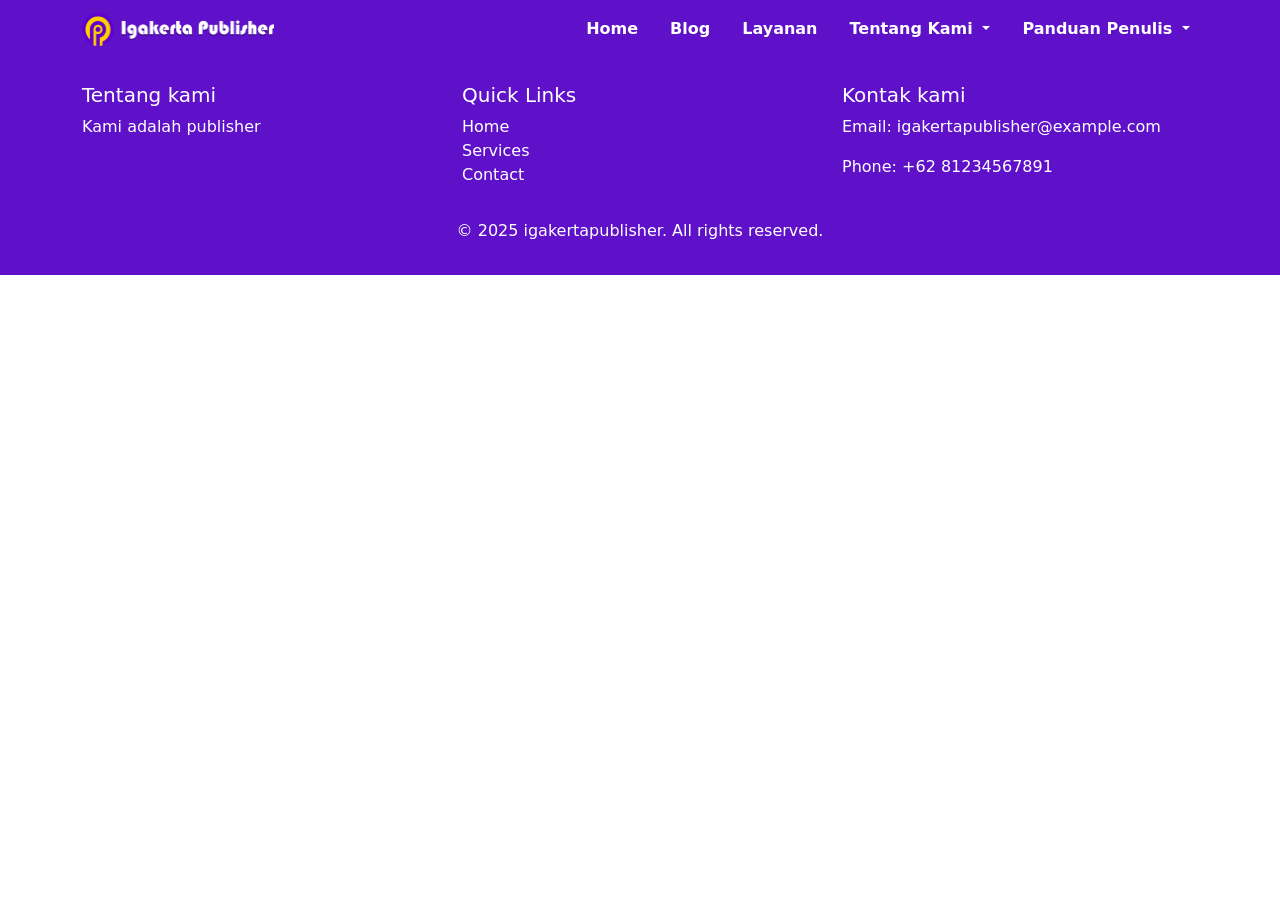
==== about.html @ 0e846a35 "Build Components" ====
<!DOCTYPE html>
<html lang="en">
<head>
    <meta charset="UTF-8">
    <meta name="viewport" content="width=device-width, initial-scale=1.0">
    <title>Igakerta Publisher - About us </title>
    <link rel="shortcut icon" href="asset/icon/Logo.ico" type="image/x-icon">

    <link rel="stylesheet" href="asset/css/linking.css">  <!-- Buat link berbagai macam font dan lain lain melalui css -->

    <!-- Bootstrap -->
    <link href="https://cdn.jsdelivr.net/npm/bootstrap@5.3.3/dist/css/bootstrap.min.css" rel="stylesheet" integrity="sha384-QWTKZyjpPEjISv5WaRU9OFeRpok6YctnYmDr5pNlyT2bRjXh0JMhjY6hW+ALEwIH" crossorigin="anonymous">

    <!-- Components -->
    <script type="module" src="asset/js/linking.js"></script>
</head>
<body>
    <header>
        <h-navbar></h-navbar>
      </header>

    <main>

    </main>

    <f-footer>
    </f-footer>

    <!-- Bootstrap -->
    <script src="https://cdn.jsdelivr.net/npm/bootstrap@5.3.3/dist/js/bootstrap.bundle.min.js" integrity="sha384-YvpcrYf0tY3lHB60NNkmXc5s9fDVZLESaAA55NDzOxhy9GkcIdslK1eN7N6jIeHz" crossorigin="anonymous"></script>
</body>
</html>
---- asset/css/linking.css ----
@import url(global.css);
@import url(components/navbar.css);
@import url(components/footer.css);
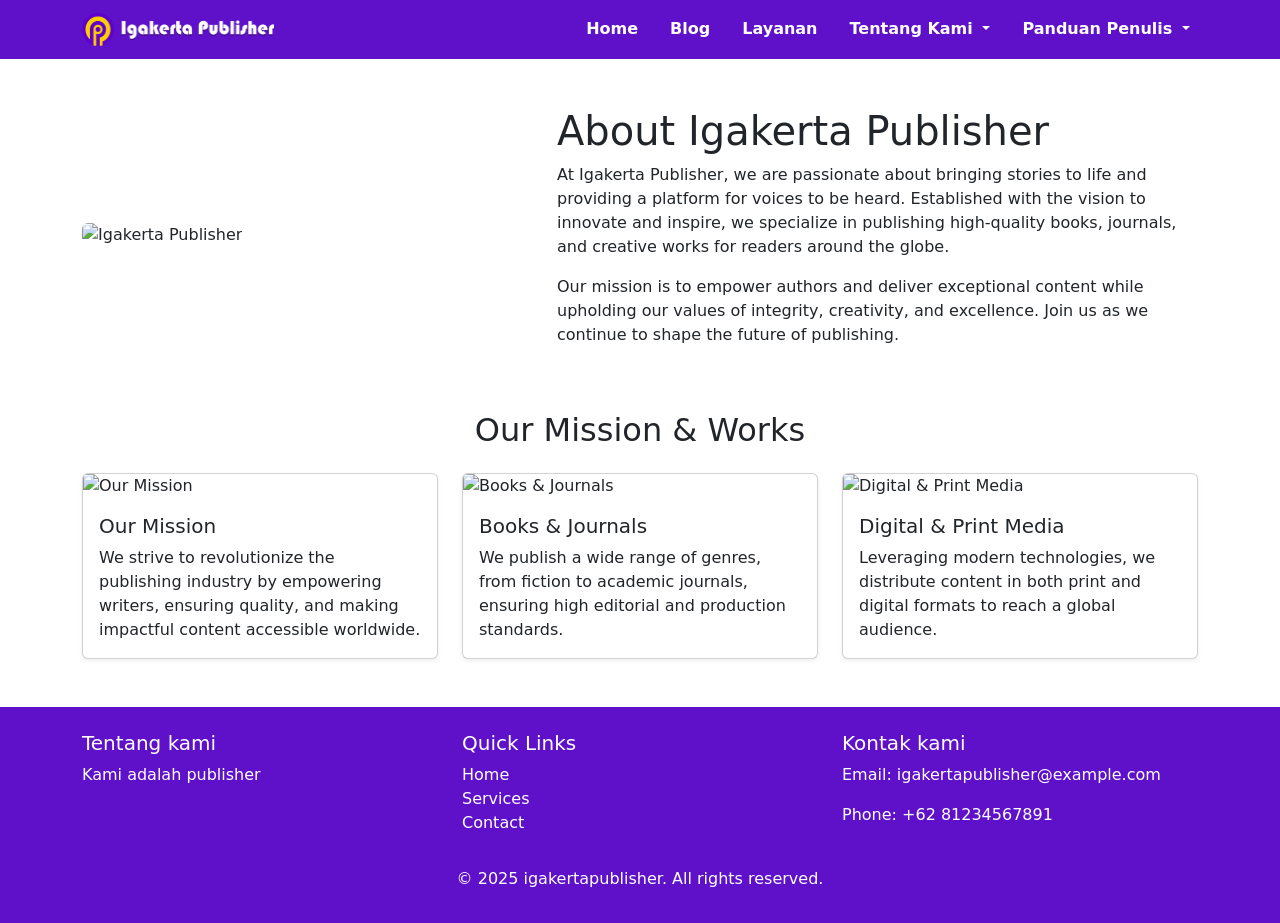
==== commit d0e83c54: "About us page" ====
--- a/about.html
+++ b/about.html
@@ -7,7 +7,7 @@
     <link rel="shortcut icon" href="asset/icon/Logo.ico" type="image/x-icon">
 
     <link rel="stylesheet" href="asset/css/linking.css">  <!-- Buat link berbagai macam font dan lain lain melalui css -->
-
+    <link rel="stylesheet" href="asset/css/components/about.css">
     <!-- Bootstrap -->
     <link href="https://cdn.jsdelivr.net/npm/bootstrap@5.3.3/dist/css/bootstrap.min.css" rel="stylesheet" integrity="sha384-QWTKZyjpPEjISv5WaRU9OFeRpok6YctnYmDr5pNlyT2bRjXh0JMhjY6hW+ALEwIH" crossorigin="anonymous">
 
@@ -20,7 +20,61 @@
       </header>
 
     <main>
-
+        <section class="about-us container my-5">
+            <div class="row align-items-center">
+                <div class="col-md-5">
+                    <img src="asset/img/logo.png" alt="Igakerta Publisher" class="img-fluid rounded about-img">
+                </div>
+                <div class="col-md-7">
+                    <h1 class="primary-text">About Igakerta Publisher</h1>
+                    <p>
+                        At Igakerta Publisher, we are passionate about bringing stories to life and providing a platform for voices to be heard. Established with the vision to innovate and inspire, we specialize in publishing high-quality books, journals, and creative works for readers around the globe.
+                    </p>
+                    <p>
+                        Our mission is to empower authors and deliver exceptional content while upholding our values of integrity, creativity, and excellence. Join us as we continue to shape the future of publishing.
+                    </p>
+                </div>
+            </div>
+        </section>
+    
+        <section class="mission-work container my-5">
+            <h2 class="text-center primary-text mb-4">Our Mission & Works</h2>
+            <div class="row">
+                <div class="col-md-4">
+                    <div class="card shadow-sm">
+                        <img src="asset/images/mission.jpg" class="card-img-top" alt="Our Mission">
+                        <div class="card-body">
+                            <h5 class="card-title">Our Mission</h5>
+                            <p class="card-text">
+                                We strive to revolutionize the publishing industry by empowering writers, ensuring quality, and making impactful content accessible worldwide.
+                            </p>
+                        </div>
+                    </div>
+                </div>
+                <div class="col-md-4">
+                    <div class="card shadow-sm">
+                        <img src="asset/images/books.jpg" class="card-img-top" alt="Books & Journals">
+                        <div class="card-body">
+                            <h5 class="card-title">Books & Journals</h5>
+                            <p class="card-text">
+                                We publish a wide range of genres, from fiction to academic journals, ensuring high editorial and production standards.
+                            </p>
+                        </div>
+                    </div>
+                </div>
+                <div class="col-md-4">
+                    <div class="card shadow-sm">
+                        <img src="asset/images/digital.jpg" class="card-img-top" alt="Digital & Print Media">
+                        <div class="card-body">
+                            <h5 class="card-title">Digital & Print Media</h5>
+                            <p class="card-text">
+                                Leveraging modern technologies, we distribute content in both print and digital formats to reach a global audience.
+                            </p>
+                        </div>
+                    </div>
+                </div>
+            </div>
+        </section>
     </main>
 
     <f-footer>
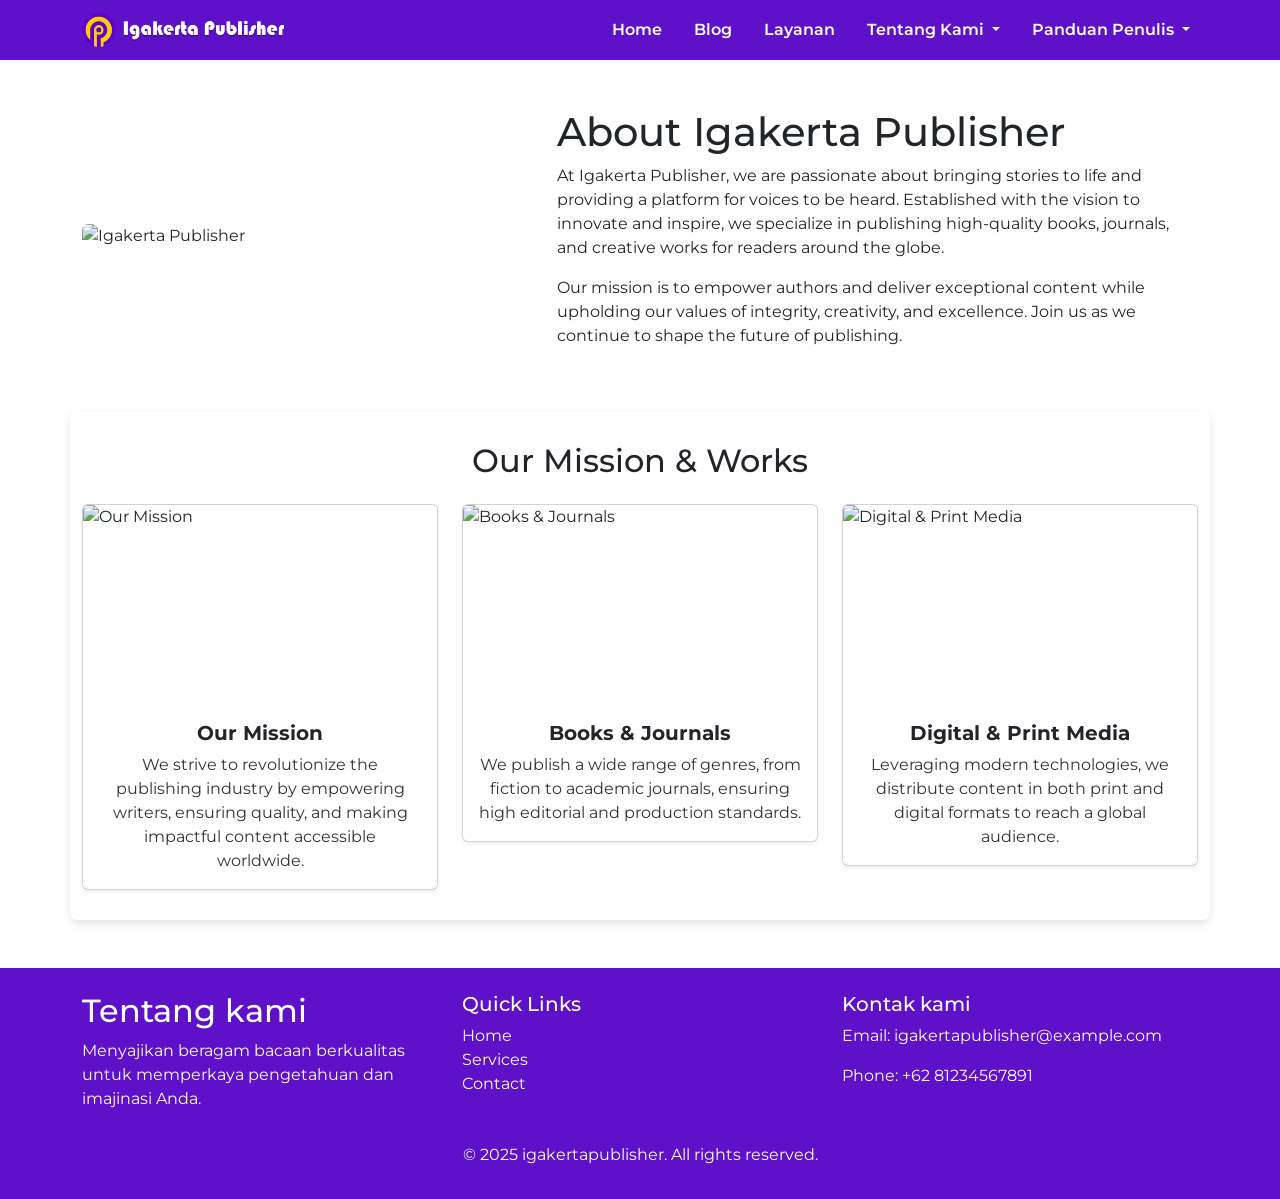
==== commit 6aa47c7a: "Home menu" ====
--- a/about.html
+++ b/about.html
@@ -7,7 +7,7 @@
     <link rel="shortcut icon" href="asset/icon/Logo.ico" type="image/x-icon">
 
     <link rel="stylesheet" href="asset/css/linking.css">  <!-- Buat link berbagai macam font dan lain lain melalui css -->
-    <link rel="stylesheet" href="asset/css/components/about.css">
+    <link rel="stylesheet" href="asset/css/about.css">
     <!-- Bootstrap -->
     <link href="https://cdn.jsdelivr.net/npm/bootstrap@5.3.3/dist/css/bootstrap.min.css" rel="stylesheet" integrity="sha384-QWTKZyjpPEjISv5WaRU9OFeRpok6YctnYmDr5pNlyT2bRjXh0JMhjY6hW+ALEwIH" crossorigin="anonymous">
 
@@ -19,7 +19,8 @@
         <h-navbar></h-navbar>
       </header>
 
-    <main>
+    <main> 
+        
         <section class="about-us container my-5">
             <div class="row align-items-center">
                 <div class="col-md-5">
@@ -75,6 +76,7 @@
                 </div>
             </div>
         </section>
+        
     </main>
 
     <f-footer>
--- a/asset/css/linking.css
+++ b/asset/css/linking.css
@@ -1,3 +1,8 @@
 @import url(global.css);
 @import url(components/navbar.css);
 @import url(components/footer.css);
+@import url('https://fonts.googleapis.com/css2?family=Montserrat:ital,wght@0,100..900;1,100..900&display=swap');
+
+*{
+    font-family: 'Montserrat', sans-serif;
+}
--- a/asset/css/about.css
+++ b/asset/css/about.css
@@ -0,0 +1,63 @@
+:root {
+    --primary-color: #5F11CA;
+    --secondary-color: #FCCE1F;
+    --text-color: #333;
+    --bg-light: #f9f9f9;
+}
+
+body {
+    font-family: Arial, sans-serif;
+    line-height: 1.6;
+    color: var(--text-color);
+    background-color: var(--bg-light);
+}
+
+h1, h2 {
+    font-size: 2rem;
+    color: var(--primary-color);
+    font-weight: bold;
+}
+
+.about-us {
+    text-align: left;
+}
+
+/* Card Section */
+.mission-work {
+    background: white;
+    padding: 30px;
+    border-radius: 8px;
+    box-shadow: 0px 4px 10px rgba(0, 0, 0, 0.1);
+}
+
+.card {
+    border: none;
+    border-radius: 10px;
+    overflow: hidden;
+    transition: transform 0.3s ease-in-out;
+    height: 100%;
+}
+
+.card:hover {
+    transform: scale(1.05);
+}
+
+.card-img-top {
+    width: 100%;
+    height: 200px; /* Ensures all images are the same height */
+    object-fit: cover; /* Ensures the image covers the entire space */
+}
+
+.card-body {
+    padding: 20px;
+    text-align: center;
+}
+
+.card-title {
+    color: var(--primary-color);
+    font-weight: bold;
+}
+
+.card-text {
+    color: var(--text-color);
+}
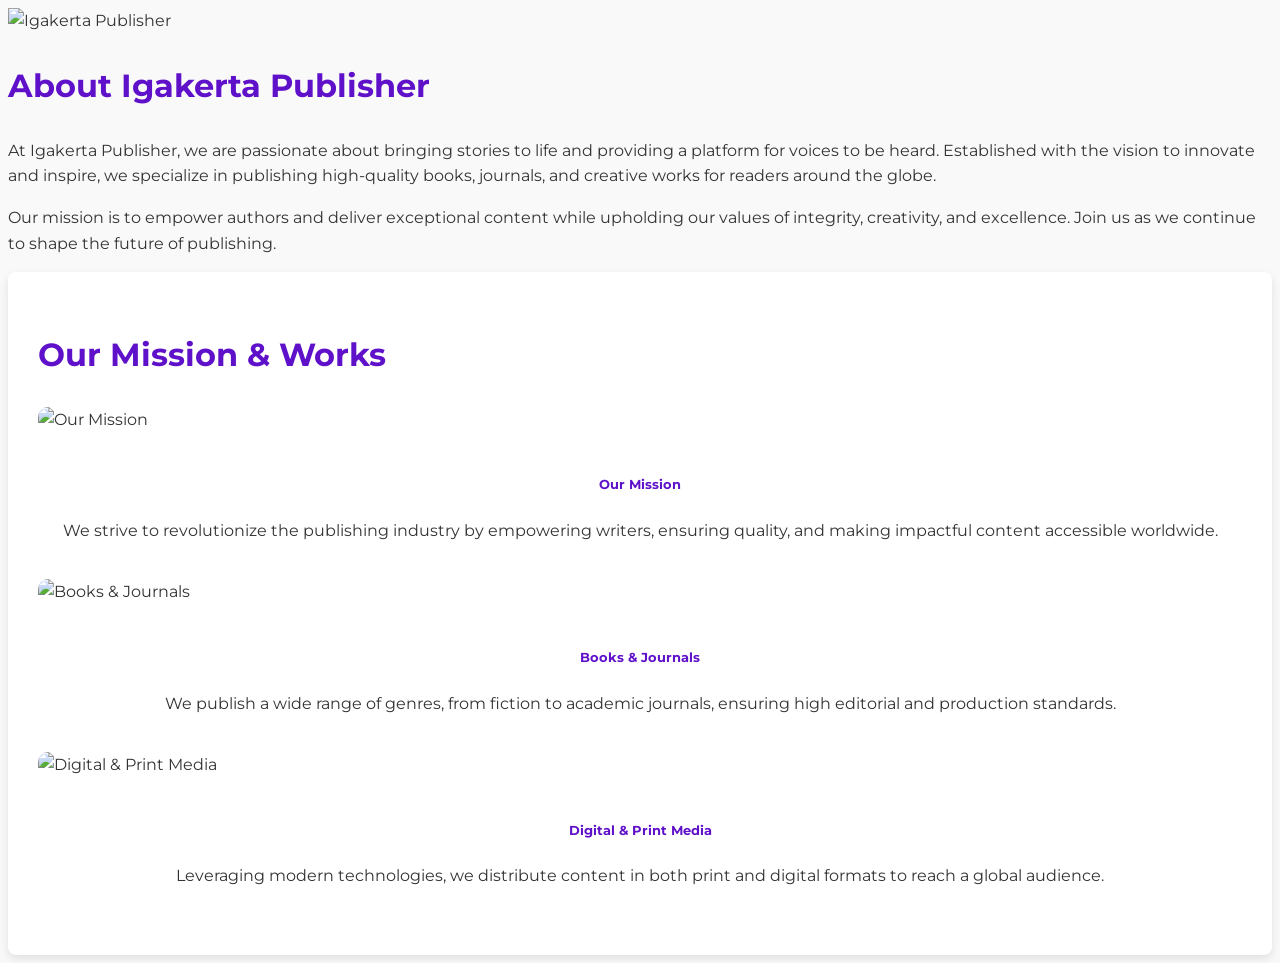
==== commit 0347a4cb: "updating app and created new component for linking the bootsrap and bootstrap icon" ====
--- a/about.html
+++ b/about.html
@@ -9,8 +9,7 @@
     <link rel="stylesheet" href="asset/css/linking.css">  <!-- Buat link berbagai macam font dan lain lain melalui css -->
     <link rel="stylesheet" href="asset/css/about.css">
     <!-- Bootstrap -->
-    <link href="https://cdn.jsdelivr.net/npm/bootstrap@5.3.3/dist/css/bootstrap.min.css" rel="stylesheet" integrity="sha384-QWTKZyjpPEjISv5WaRU9OFeRpok6YctnYmDr5pNlyT2bRjXh0JMhjY6hW+ALEwIH" crossorigin="anonymous">
-
+    <b-s></b-s>
     <!-- Components -->
     <script type="module" src="asset/js/linking.js"></script>
 </head>
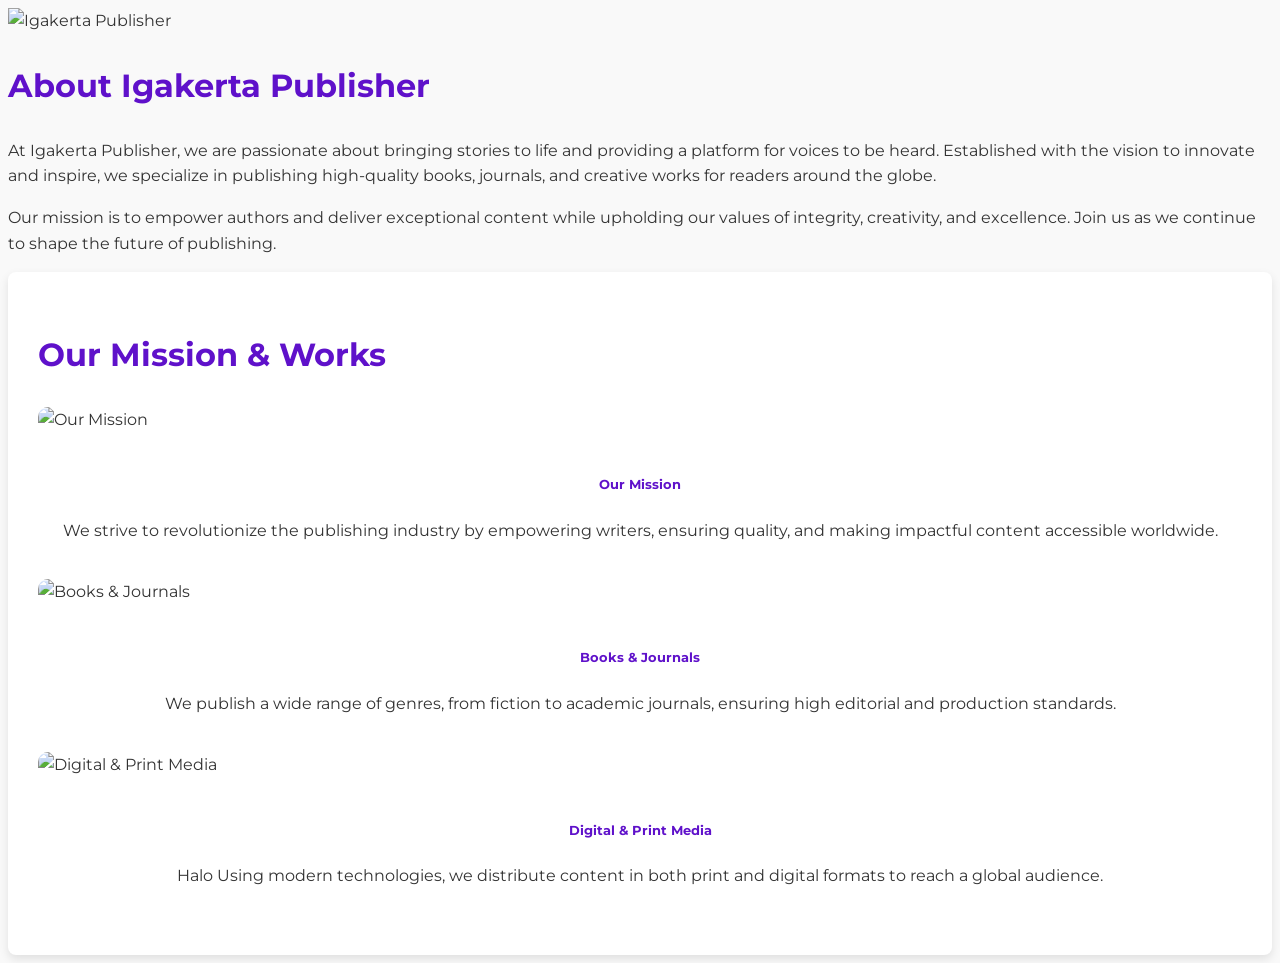
==== commit 79076a50: "test" ====
--- a/about.html
+++ b/about.html
@@ -68,7 +68,7 @@
                         <div class="card-body">
                             <h5 class="card-title">Digital & Print Media</h5>
                             <p class="card-text">
-                                Leveraging modern technologies, we distribute content in both print and digital formats to reach a global audience.
+                                Halo Using  modern technologies, we distribute content in both print and digital formats to reach a global audience.
                             </p>
                         </div>
                     </div>
@@ -84,4 +84,4 @@
     <!-- Bootstrap -->
     <script src="https://cdn.jsdelivr.net/npm/bootstrap@5.3.3/dist/js/bootstrap.bundle.min.js" integrity="sha384-YvpcrYf0tY3lHB60NNkmXc5s9fDVZLESaAA55NDzOxhy9GkcIdslK1eN7N6jIeHz" crossorigin="anonymous"></script>
 </body>
-</html>+</html>
